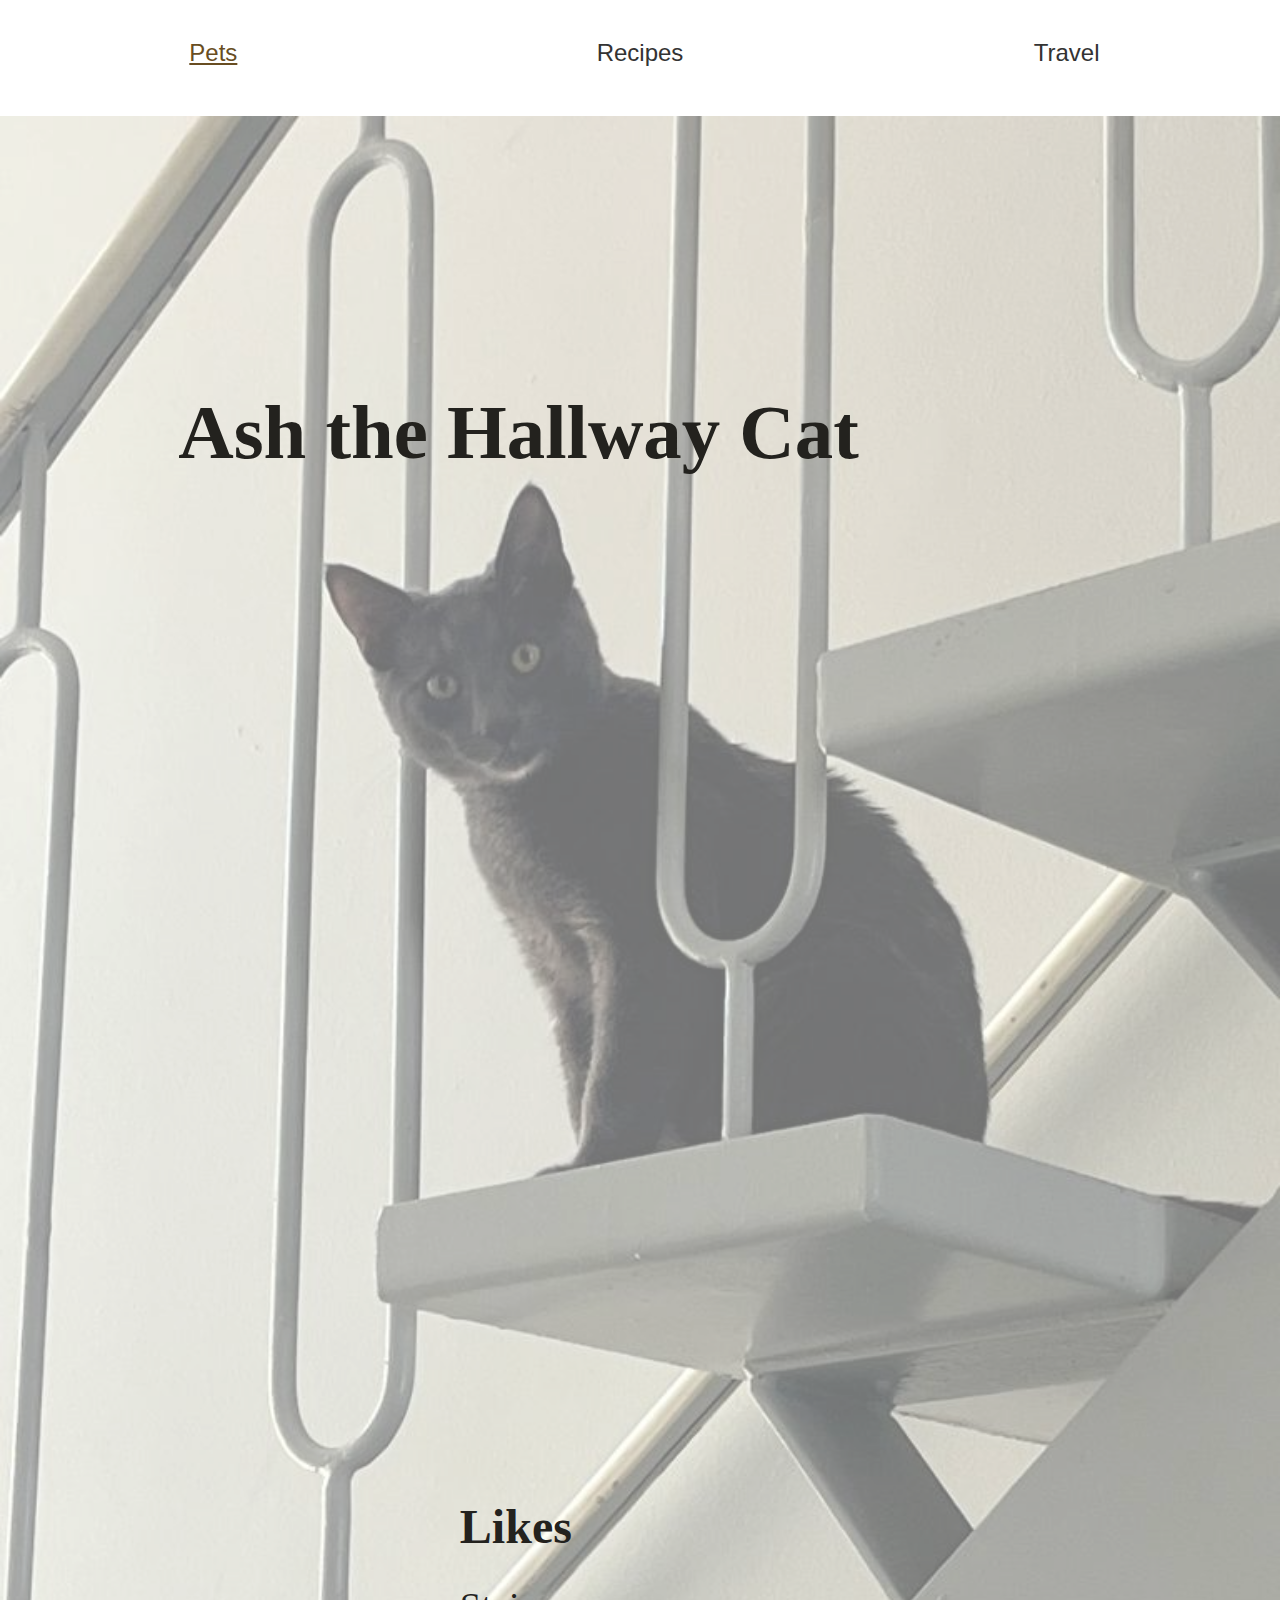
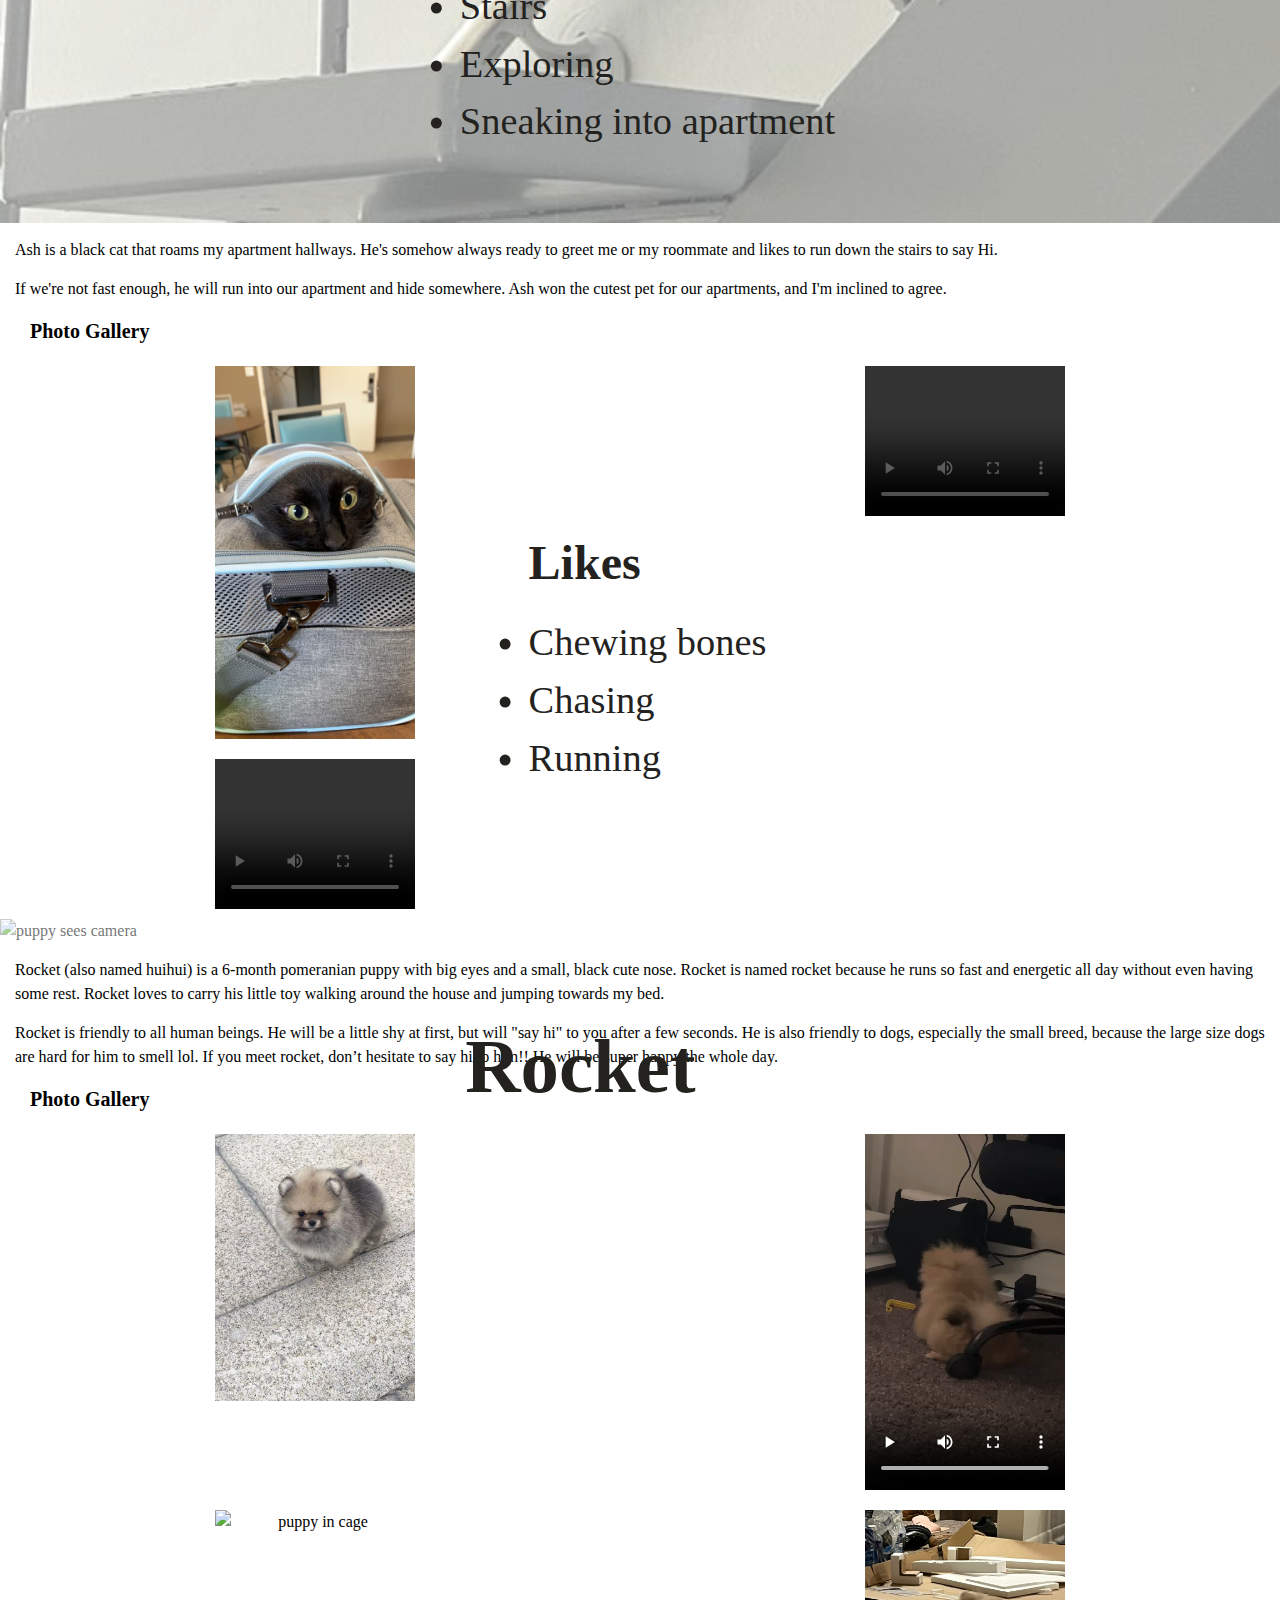
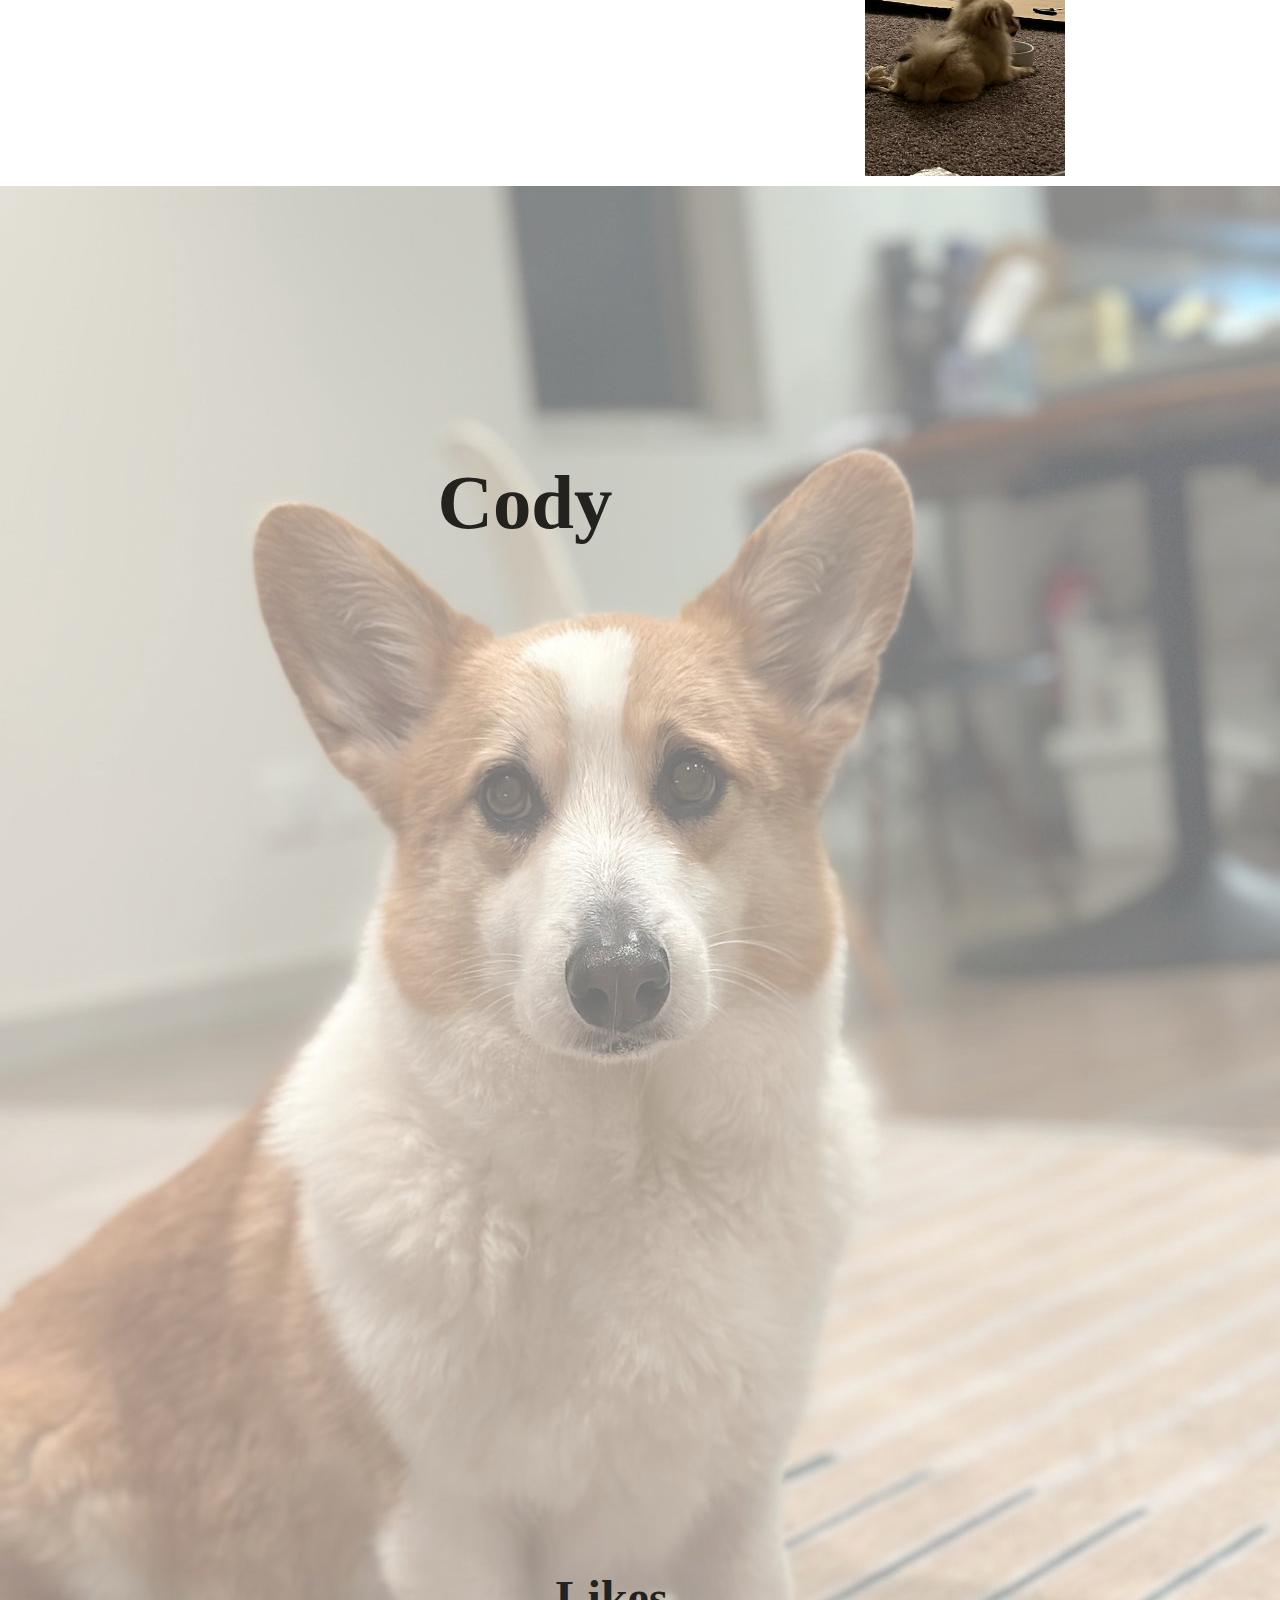
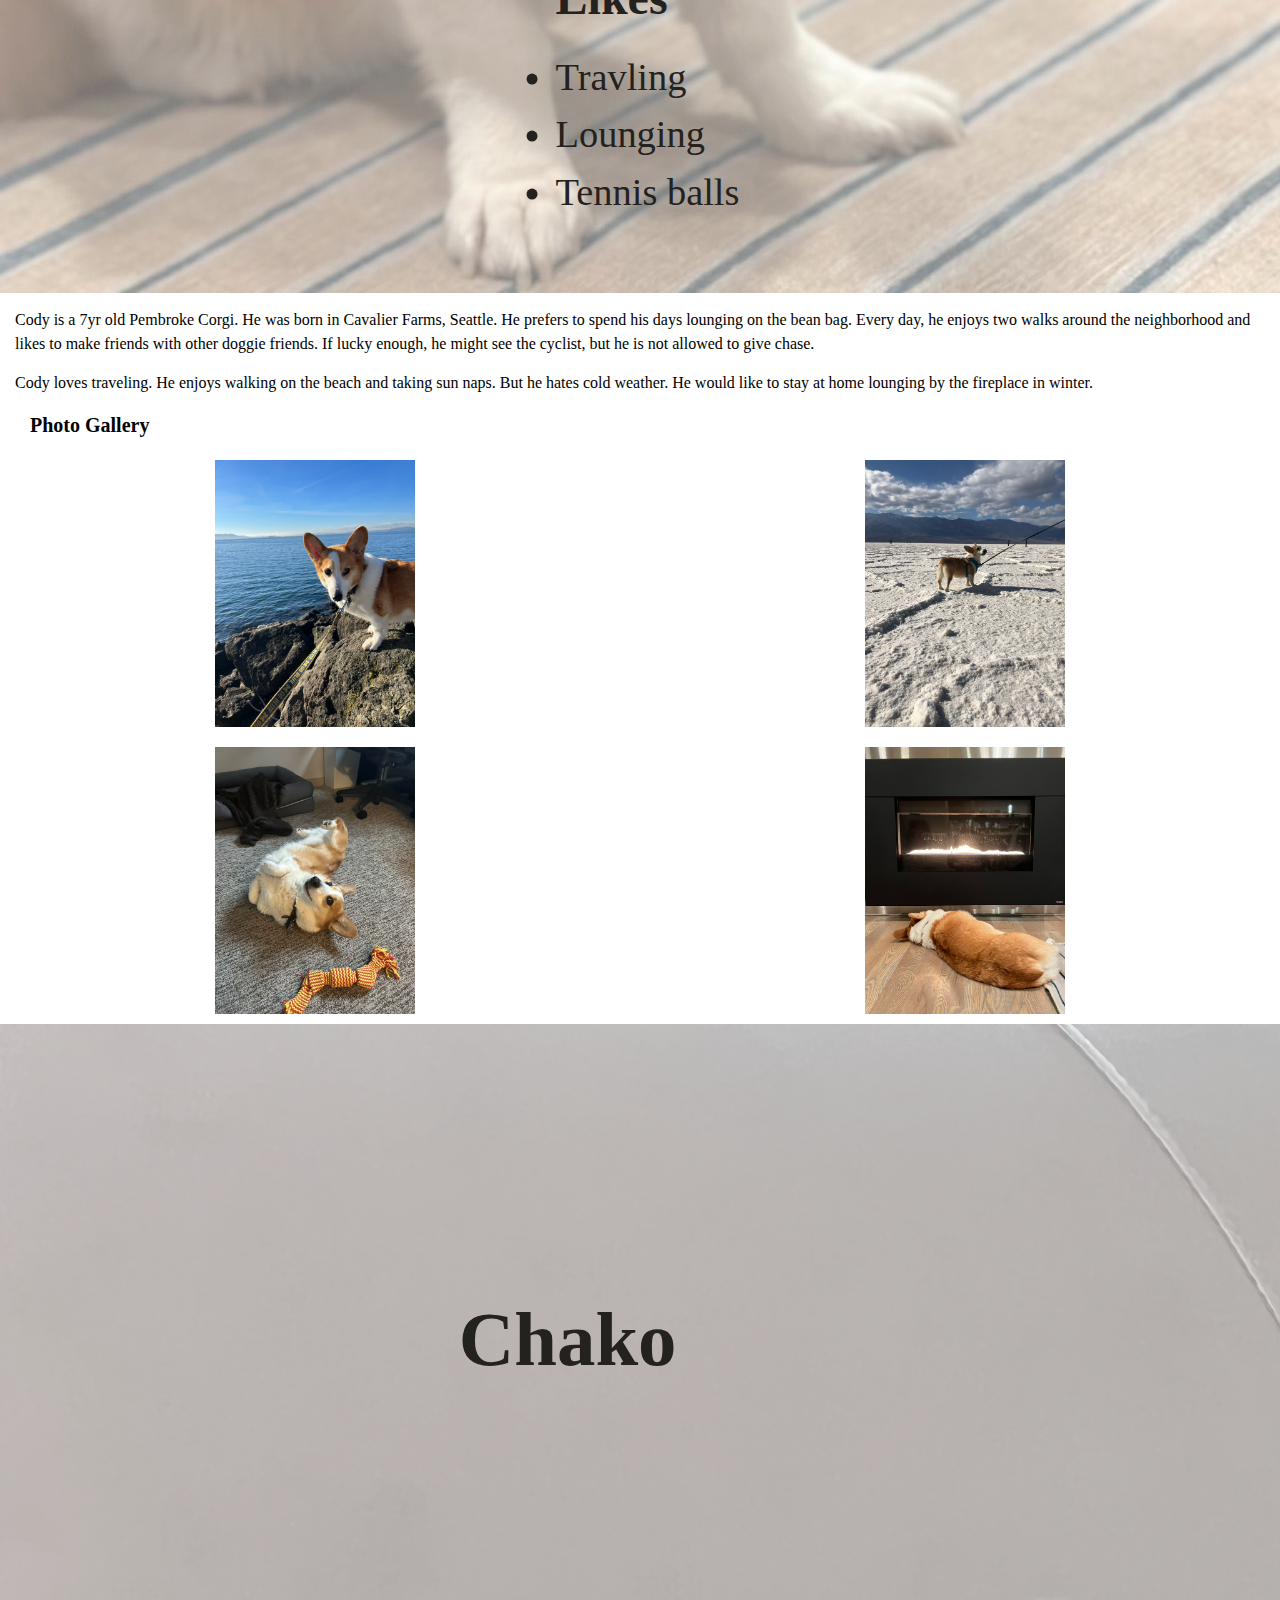
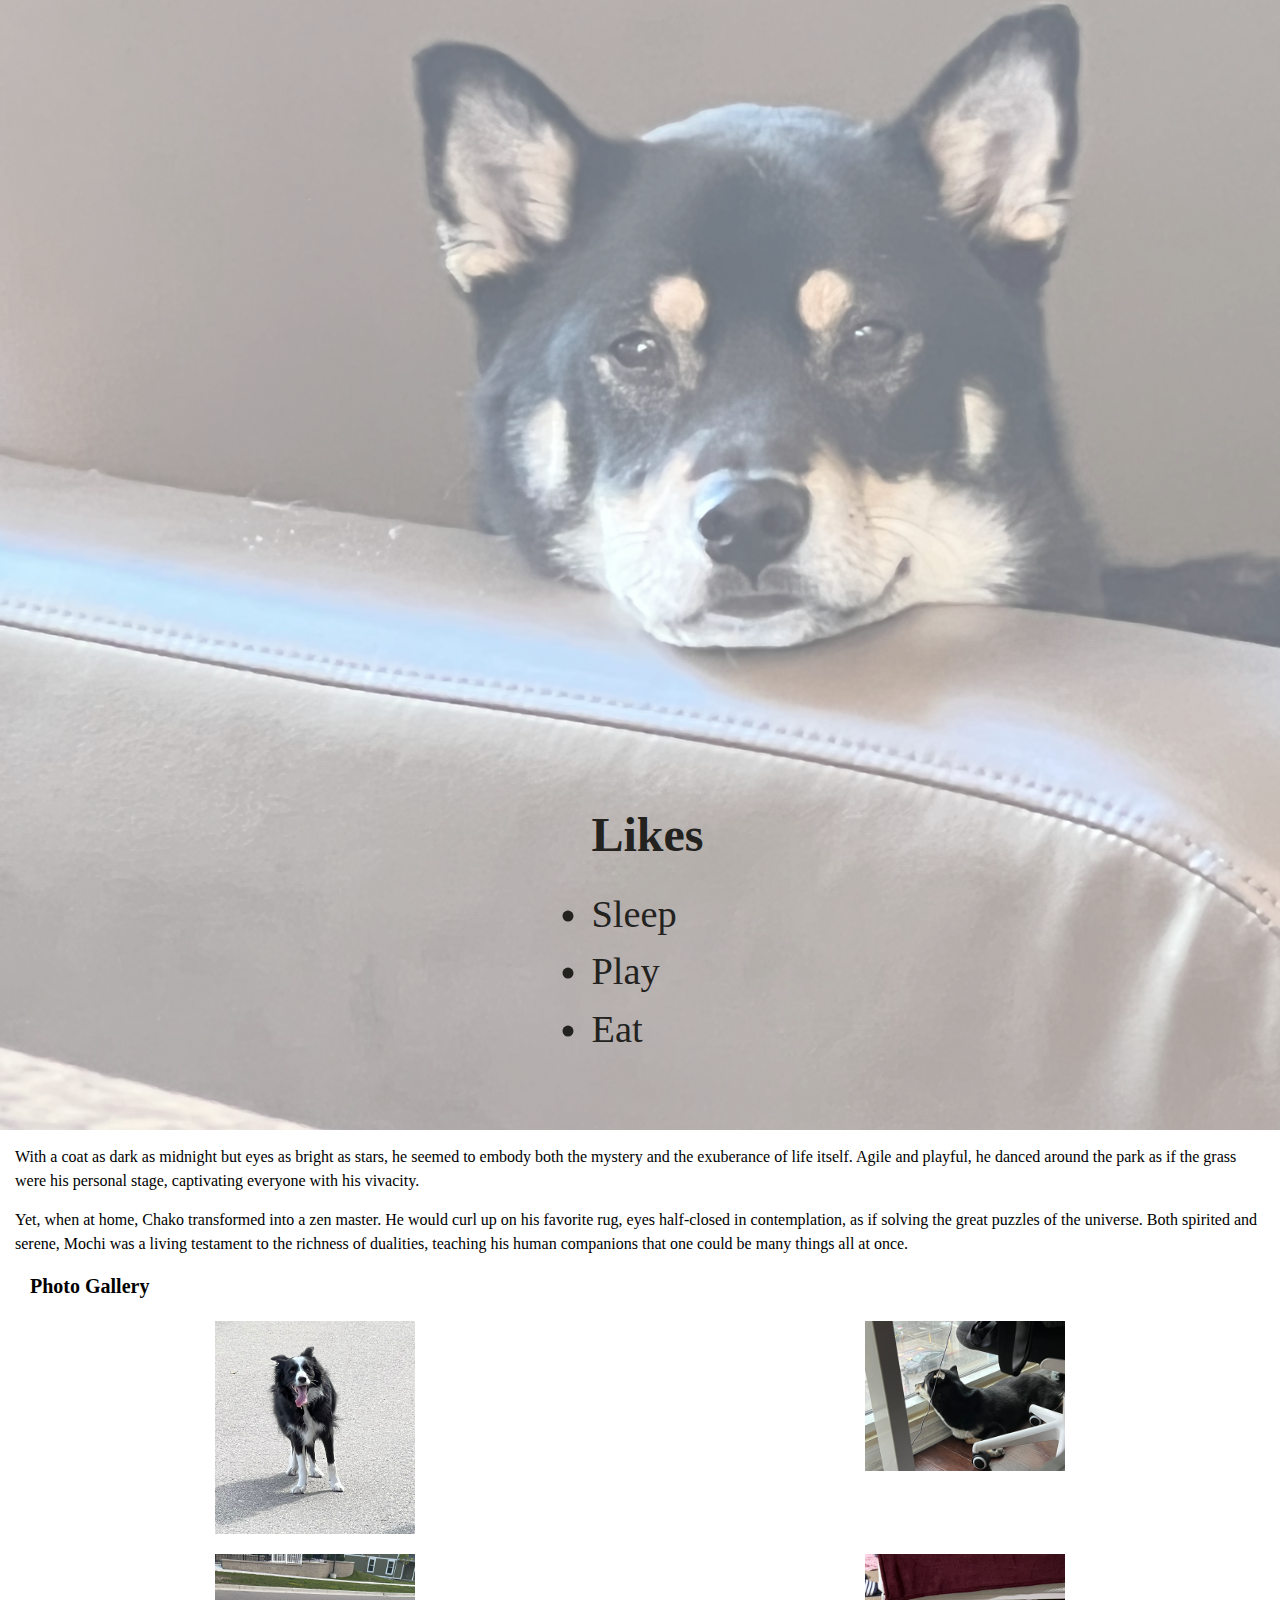
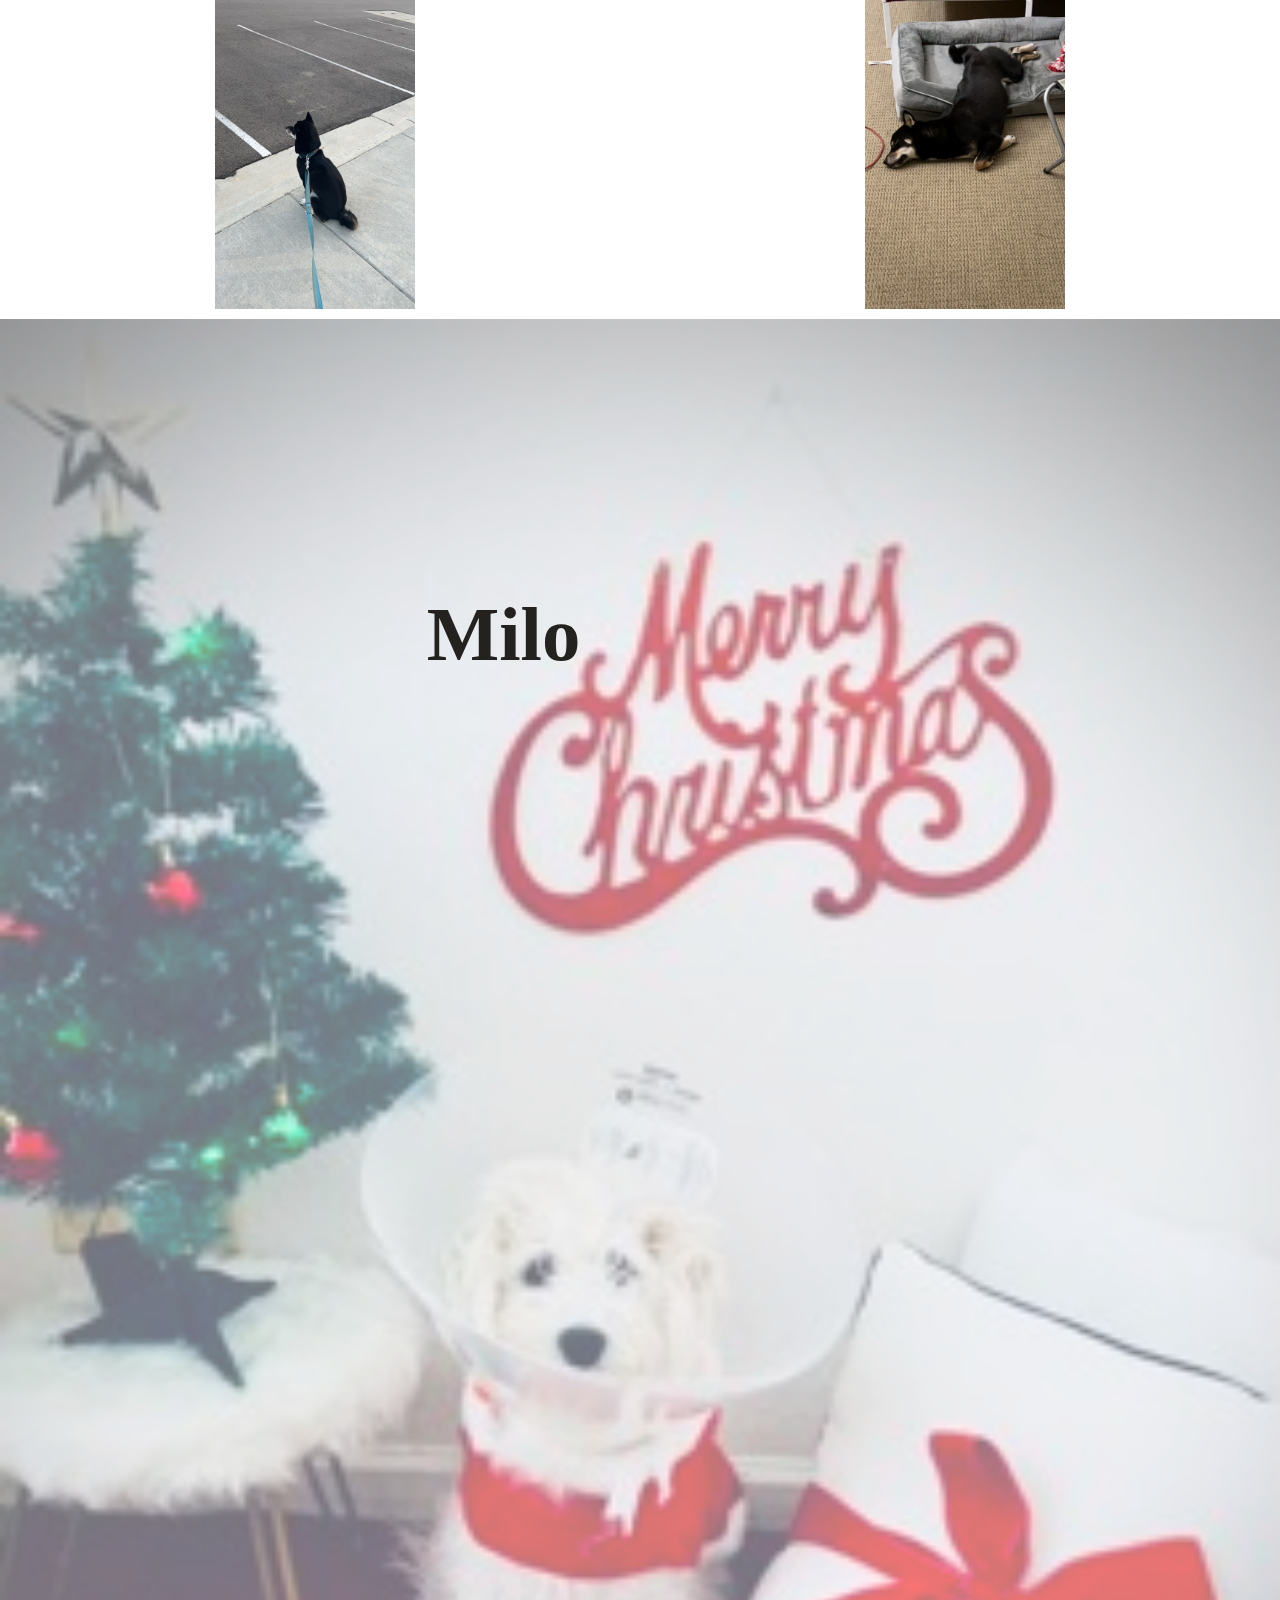
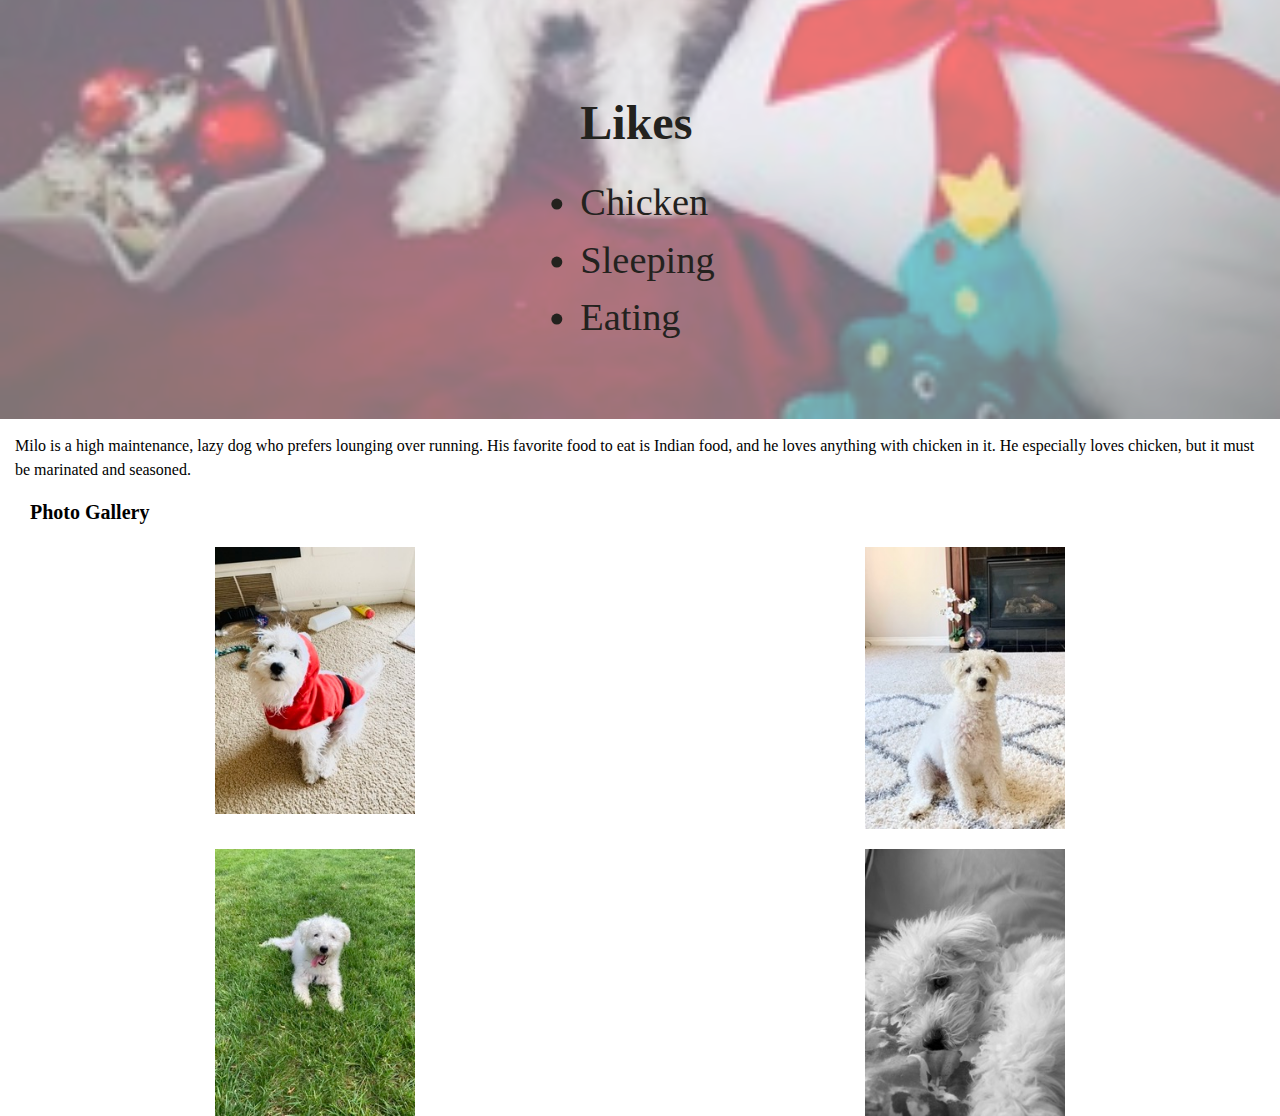
==== index.html @ b41c42f9 "Add files via upload" ====
<!DOCTYPE html>
<html lang="en">
<head>
    <meta charset="UTF-8">
    <meta name="viewport" content="width=device-width, initial-scale=1.0">
    <title>Pets</title>
    <link rel="stylesheet" href="css/html5reset.css">
    <link rel="stylesheet" href="css/style.css">
</head>
<body>
    <div class="skip"><a href="">Skip to Main Content</a></div>
    <header>
        <nav>
            <ul>
                <li><a href="index.html" class="current">Pets</a></li>
                <li><a href="recipes.html">Recipes</a></li>
                <li><a href="travel.html">Travel</a></li>
            </ul>
        </nav>
    </header>
   
    <main>
        <div>
        
            <div class="pet"><img src="images/ash_stairs.jpg" alt="Ash in zipper">
                <div class="textoverlaypet1"><h2>Ash the Hallway Cat</h2></div>
                <div class="textoverlaybottompet">
                    <h3>Likes</h3>
                    <li>Stairs</li>
                    <li>Exploring</li>
                    <li>Sneaking into apartment</li></div>
            </div>

            <p>Ash is a black cat that roams my apartment hallways. He's somehow always ready to greet me or my roommate and likes to run down the stairs to say Hi.</p> 
                    <P>If we're not fast enough, he will run into our apartment and hide somewhere. Ash won the cutest pet for our apartments, and I'm inclined to agree.</P>
            <h3>Photo Gallery</h3>

        <div class="gallery">
            <img src="images/astrid_in_zipper.jpeg" width ="200" alt = "Cat on stairs">
            <video width="200"  controls>
                <source src="images/ash_video_2.MOV">
                Your browser does not support the video tag.  This was a video of a girl and dog demonstrating a sit and stay procedure
            </video>
            <video width="200"  controls>
                <source src="images/ash_video.MOV">
                Your browser does not support the video tag.  This was a video of a girl and dog demonstrating a sit and stay procedure
            </video>
        </div>

            
        </div>


        <div>
            <div class="pet"><img src="images/rocket_primary.jpg" alt="puppy sees camera">
            <div class="textoverlaypet"><h2>Rocket</h2></div>
            <div class="textoverlaybottompet"><h3>Likes</h3>
                <li>Chewing bones</li>
                <li>Chasing</li>
                <li>Running</li></div>
        </div>

        <p>Rocket (also named huihui) is a 6-month pomeranian puppy with big eyes and a small, black cute nose. Rocket is named rocket because he runs so fast and energetic all day without even having some rest. Rocket loves to carry his little toy walking around the house and jumping towards my bed.</p> 
        <P>Rocket is friendly to all human beings. He will be a little shy at first, but will "say hi" to you after a few seconds. He is also friendly to dogs, especially the small breed, because the large size dogs are hard for him to smell lol. If you meet rocket, don’t hesitate to say hi to him!! He will be super happy the whole day.</P>

        <h3>Photo Gallery</h3>

        <div class="gallery">
            <img src="images/rocket_childhood.jpg" width ="200" alt = "puppy in its childhood">
            <video width="200"  controls>
                <source src="images/rocket_kitchen_clip.mp4">
                Your browser does not support the video tag.  This was a video of a girl and dog demonstrating a sit and stay procedure
            </video>
            <img src="images/rocket_wants_to_go_out.jpg"  width ="200" alt="puppy in cage">
            <img src="images/rocket_dinner.jpg"  width ="200" alt="puppy eating dinner">
        </div>
            <!-- Rocket -->
        </div>


        <div>
            <div class="pet"><img src="images/cody.jpg" alt="puppy cody">
            <div class="textoverlaypet"><h2>Cody</h2></div>
            <div class="textoverlaybottompet"><h3>Likes</h3>
                <li>Travling</li>
                <li>Lounging</li>
                <li>Tennis balls</li></div>
            
            </div>

            <p>Cody is a 7yr old Pembroke Corgi. He was born in Cavalier Farms, Seattle. He prefers to spend his days lounging on the bean bag. Every day, he enjoys two walks around the neighborhood and likes to make friends with other doggie friends. If lucky enough, he might see the cyclist, but he is not allowed to give chase.</p> 
            <P>Cody loves traveling. He enjoys walking on the beach and taking sun naps. But he hates cold weather. He would like to stay at home lounging by the fireplace in winter.</P>
            <h3>Photo Gallery</h3>

        <div class="gallery">
            <img src="images/cody_sea.jpg" width ="200" alt = "A photo of cody with sea">
            <img src="images/cody_deathvalley.jpg"  width ="200" alt="cody on snow">
            <img src="images/cody_play.jpg"  width ="200" alt="cody is playing">
            <img src="images/cody_fireplace.jpg"  width ="200" alt="cody sleeping in front of a fire place">
        </div>
            <!-- Cody -->
        </div>

        <div>
            <div class="pet"><img src="images/Chako1.jpg" alt="puppy's portrait">
            <div class="textoverlaypet"><h2>Chako</h2></div>
            <div class="textoverlaybottompet"><h3>Likes</h3>
                <li>Sleep</li>
                <li>Play</li>
                <li>Eat</li></div>
        </div>

            <p>With a coat as dark as midnight but eyes as bright as stars, he seemed to embody both the mystery and the exuberance of life itself. Agile and playful, he danced around the park as if the grass were his personal stage, captivating everyone with his vivacity.</p> 
            <P>Yet, when at home, Chako transformed into a zen master. He would curl up on his favorite rug, eyes half-closed in contemplation, as if solving the great puzzles of the universe. Both spirited and serene, Mochi was a living testament to the richness of dualities, teaching his human companions that one could be many things all at once.</P>
            <h3>Photo Gallery</h3>
        
        <div class="gallery">
            <img src="images/Bank.jpg" width ="200" alt = "puppy photo">
            <img src="images/Chako2.jpg"  width ="200" alt="puppy near window">
            <img src="images/Chako4.jpg"  width ="200" alt="puppy on street">
            <img src="images/Chako3.jpg"  width ="200" alt="puppy sleeping">
        </div>
            <!-- Chako -->
        </div>


        <div>
            <div class="pet"><img src="images/milo_christmas.jpeg" alt="Puppy in christmas">
            <div class="textoverlaypet"><h2>Milo</h2></div>
            <div class="textoverlaybottompet"><h3>Likes</h3>
                <li>Chicken</li>
                <li>Sleeping</li>
                <li>Eating</li></div>
        </div>
            <p>Milo is a high maintenance, lazy dog who prefers lounging over running. His favorite food to eat is Indian food, and he loves anything with chicken in it. He especially loves chicken, but it must be marinated and seasoned.</p> 
            <h3>Photo Gallery</h3>

        <div class="gallery">
            <img src="images/milo_in_costume.jpeg" width ="200" alt = "Puppy in Costume">
            <img src="images/milo_on_carpet.jpeg"  width ="200" alt="Puppy on carpet">
            <img src="images/milo_on_grass.jpeg"  width ="200" alt="Puppy on grass">
            <img src="images/milo_black_and_white.jpeg"  width ="200" alt="Puppy black and white">
        </div>
            <!-- Milo -->
        
        </div>
    </main>
    
</body>
</html>
---- css/style.css ----
.skip {
    display: none;
}

nav li{
    font-size: 150%;
    font-family: Arial, Helvetica, sans-serif;
    display: inline;
    padding-right: 20px;
    margin: 25px;
}

nav li :hover {
    text-decoration: underline;
}

nav a{
    color: #000000;
    text-decoration: none;
}

nav ul {
    display: grid;
    grid-template-columns: repeat(3, 1fr);
    list-style: none;
    padding: 0;
}


nav ul li {
    text-align: center;
    padding: 10px;
}

nav ul li a {
    text-decoration: none;
    color: #333333;
}

nav li a.current {
    text-decoration: underline;
    color: #684d22;
}

h1{
    font-size: 200%;
    font-family:Arial, Helvetica, sans-serif;
    color: #000000;
    text-align: center;
}

h2{
    font-size: 150%;
    font-family: Georgia, 'Times New Roman', Times, serif;
    margin-left: 15px;
    margin-right: 15px;
    margin-top: 15px;
    margin-bottom: 15px;
    text-align: left;
}

h3{
    font-family: Georgia, 'Times New Roman', Times, serif;
    font-size: 125%;
    margin-left: 30px;
    margin-right: 15px;
    margin-top: 15px;
    margin-bottom: 15px;
    text-align: left;
}

li{
    margin-left: 30px;
    margin-right: 15px;
}

p{
    margin-left: 15px;
    margin-right: 15px;
    text-align: left;
    margin-top: 15px;
    margin-right: 15px;
}

figcaption{
    margin-left: 15px;
    margin-right: 15px;
}

body{
    background-color: #ffffff;
    line-height: 1.5;
    text-align: left;
    font-family: Georgia, 'Times New Roman', Times, serif;
}

.skip a:focus {
    position: absolute;
    top: 20px;
  }

.firstimage {
    position: relative;
    background-color: #000000;
    max-width: 100%;
    height: auto;
    margin: 10px 0;
    display: flex;
    flex-direction: column;  
}

.firstimage img {
    width: 100%;
    height: auto;
    opacity: 50%;
}

.textoverlay {
    font-size: 4vw;
    position: absolute;
    top: 40%;
    left: 50%;
    transform: translate(-50%, -50%);
    z-index: 1;
    color: #ffeccc;   
    display: flex;
}

.textoverlaybottom {
    font-size: 3vw;
    position: absolute;
    bottom: 15%;
    left: 50%;
    transform: translate(-50%, -50%);
    padding: 10px;
    z-index: 1;
    color: #ffeccc;
    display: flex;
    justify-content: center;
    flex-direction: column;
    align-items: center;
    text-align: center;
}

.textoverlaybottom2 {
    font-size: 2.5vw;
    position: absolute;
    bottom: 5%;
    left: 50%;
    transform: translate(-50%, 0);
    z-index: 1; 
    color: #ffeccc;
    display: flex;
    justify-content: center;
    flex-direction: column;
    align-items: center;
    text-align: center;
}

.gallery {
    margin-top: 20px;
    text-align: center;
    display: grid;
    grid-template-columns: repeat(2, 5fr);
    justify-content: center;
    gap: 20px;
    justify-items: center;
}


.pet {
    position: relative;
    max-width: 100%;
    height: auto;
    margin: 10px 0;

    display: flex;
    flex-direction: column;  
}

.pet img {
    width: 100%;
    height: auto;
    opacity: 55%;
}

.textoverlaypet1 {
    font-size: 4vw;
    position: absolute;
    top: 10%;
    left: -15%;
    transform: translate(50%, 50%);
    z-index: 1;
    color: #23221e;   
    display: flex;
}

.textoverlaypet {
    font-size: 4vw;
    position: absolute;
    top: 10%;
    left: 25%;
    transform: translate(50%, 50%);
    z-index: 1;
    color: #23221e;   
    display: flex;
}

.textoverlaybottompet {
    font-size: 3vw;
    position: absolute;
    bottom: -5%;
    left: 50%;
    transform: translate(-50%, -50%);
    padding: 10px;
    z-index: 1;
    color: #23221e;
    display: flex;
    justify-content: center;
    flex-direction: column;
    align-items: left;
    text-align: left;
}

.textoverlaytravel {
    font-size: 4vw;
    position: absolute;
    top: 50%;
    left: 50%;
    transform: translate(-50%, -50%);
    z-index: 1;
    color: #cce6ff;   
    display: flex;
}

.textoverlaybottom2travel {
    font-size: 2.5vw;
    position: absolute;
    bottom: 5%;
    left: 50%;
    transform: translate(-50%, 0);
    z-index: 1;
    color: #cce6ff;
    display: flex;
    justify-content: center;
    flex-direction: column;
    align-items: center;
    text-align: center;
}

@media (prefers-reduced-motion: reduce) { 
    .gif-class { 
        animation-play-state: paused !important; 
      } 
}
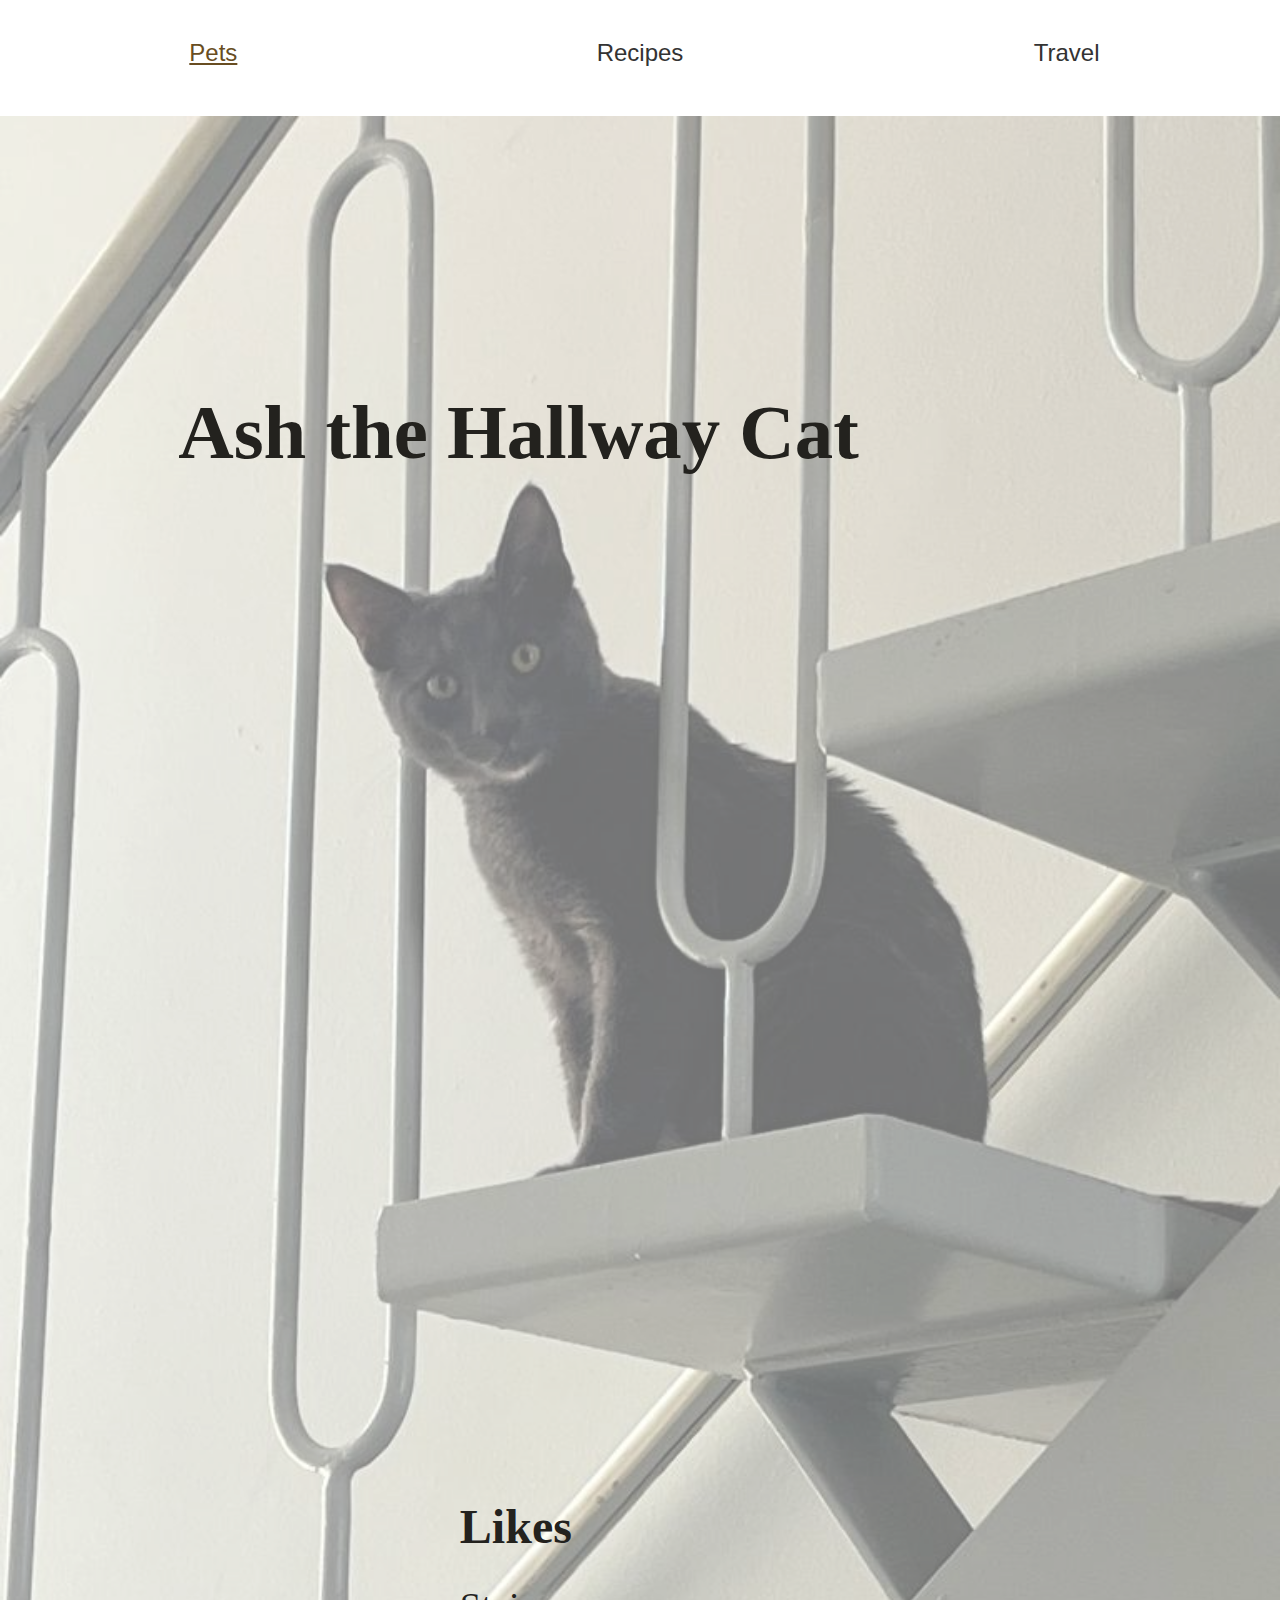
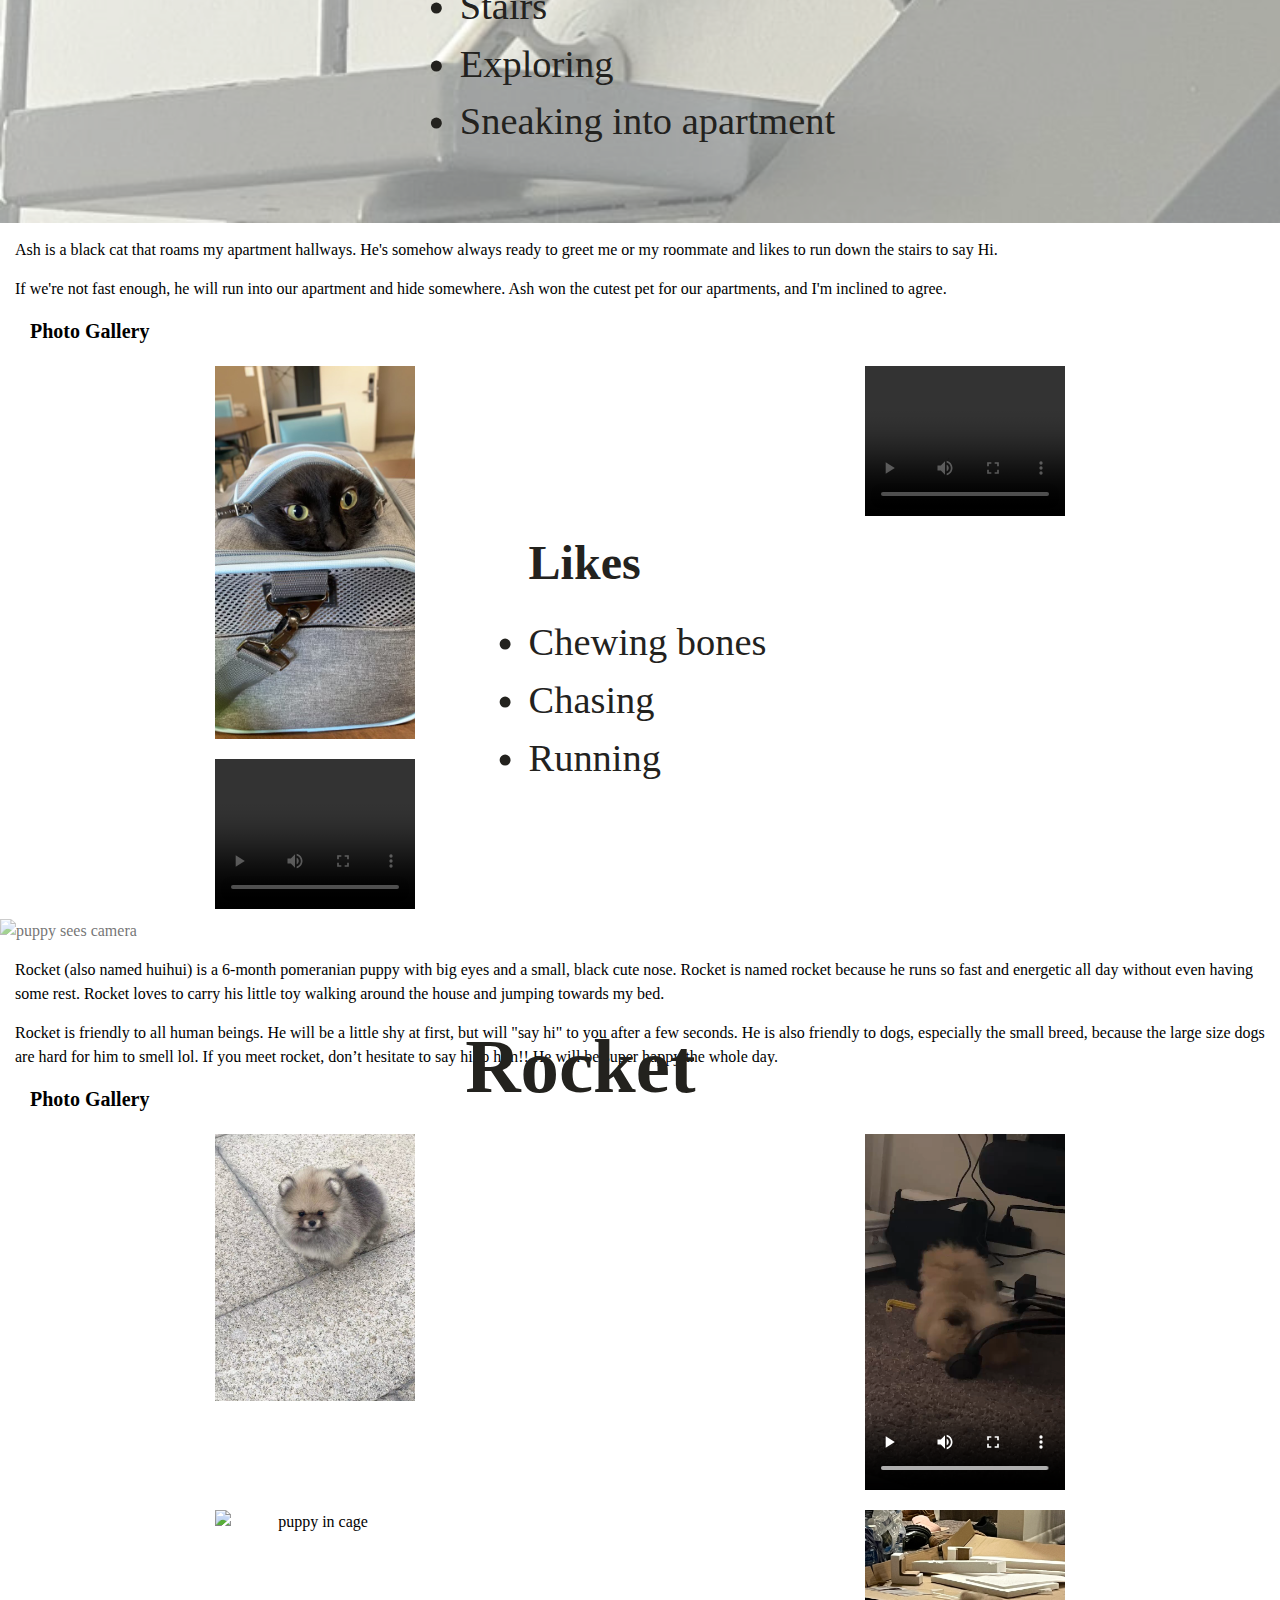
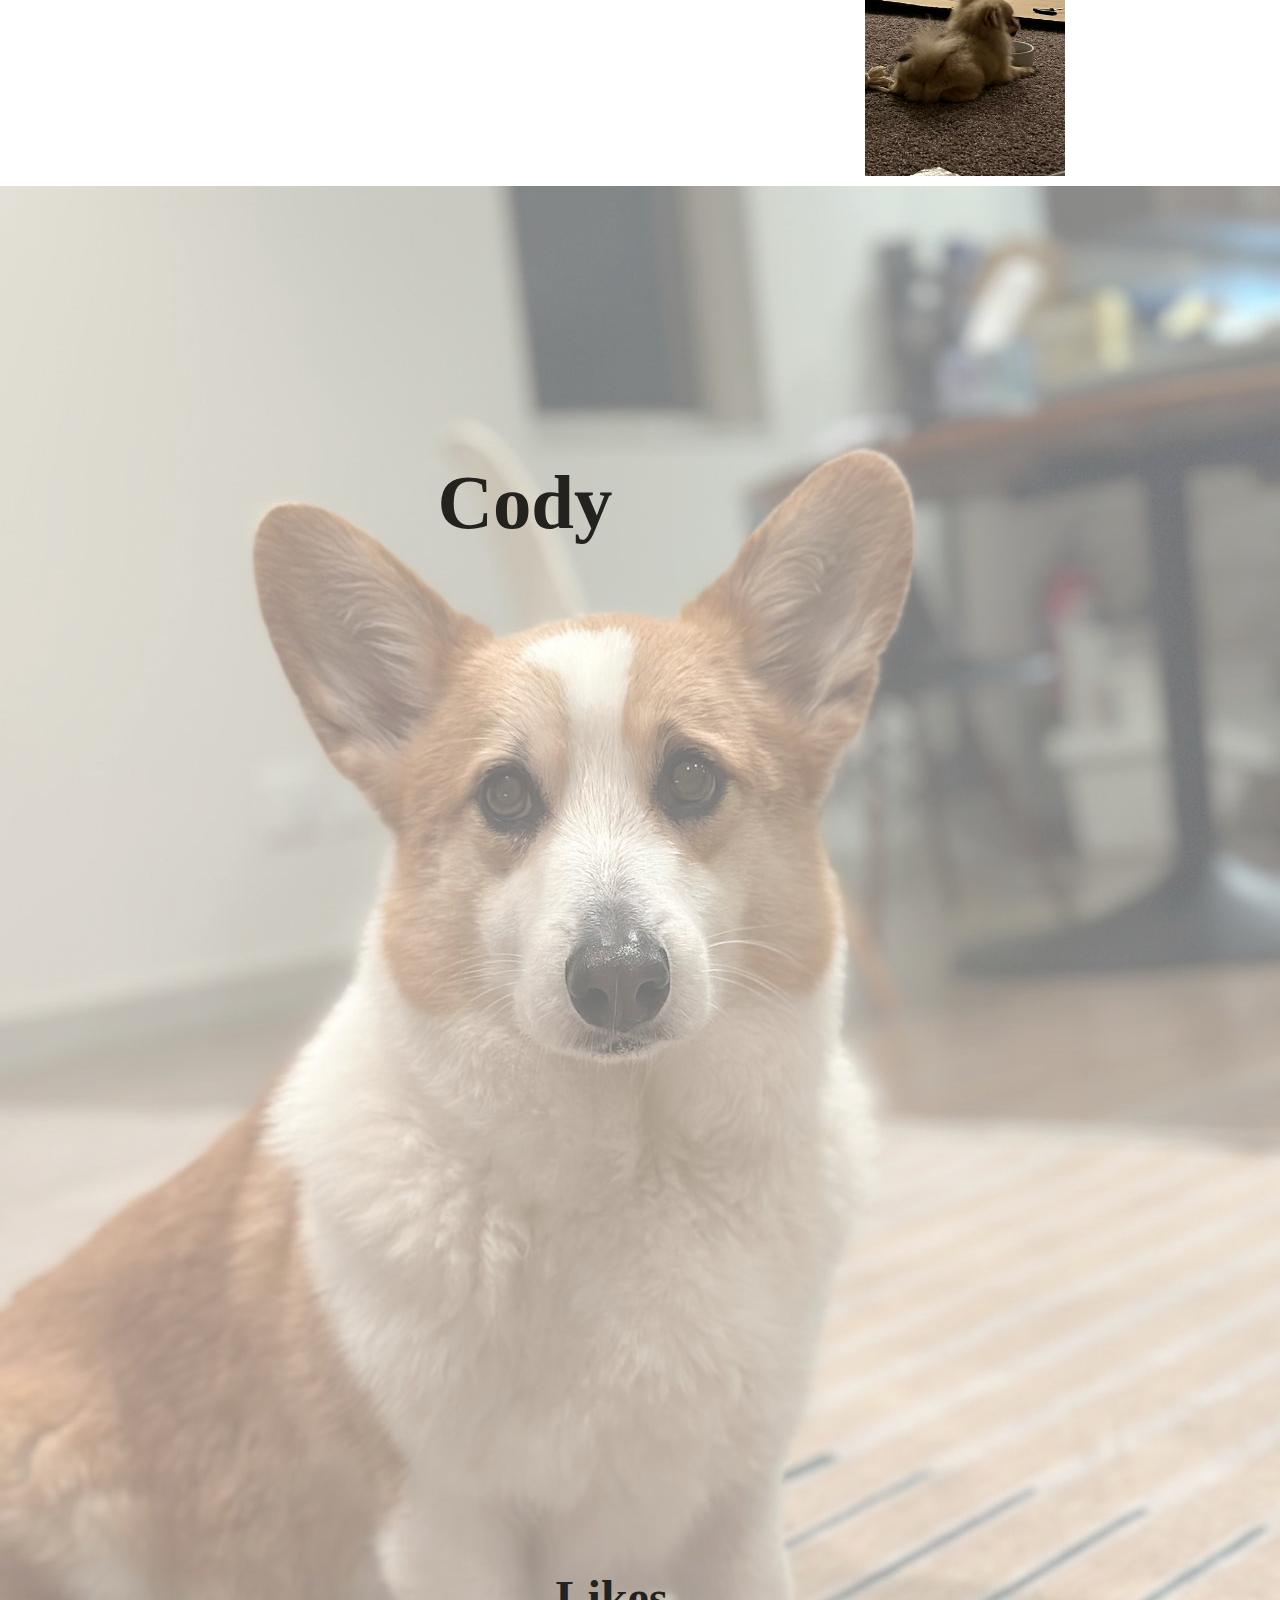
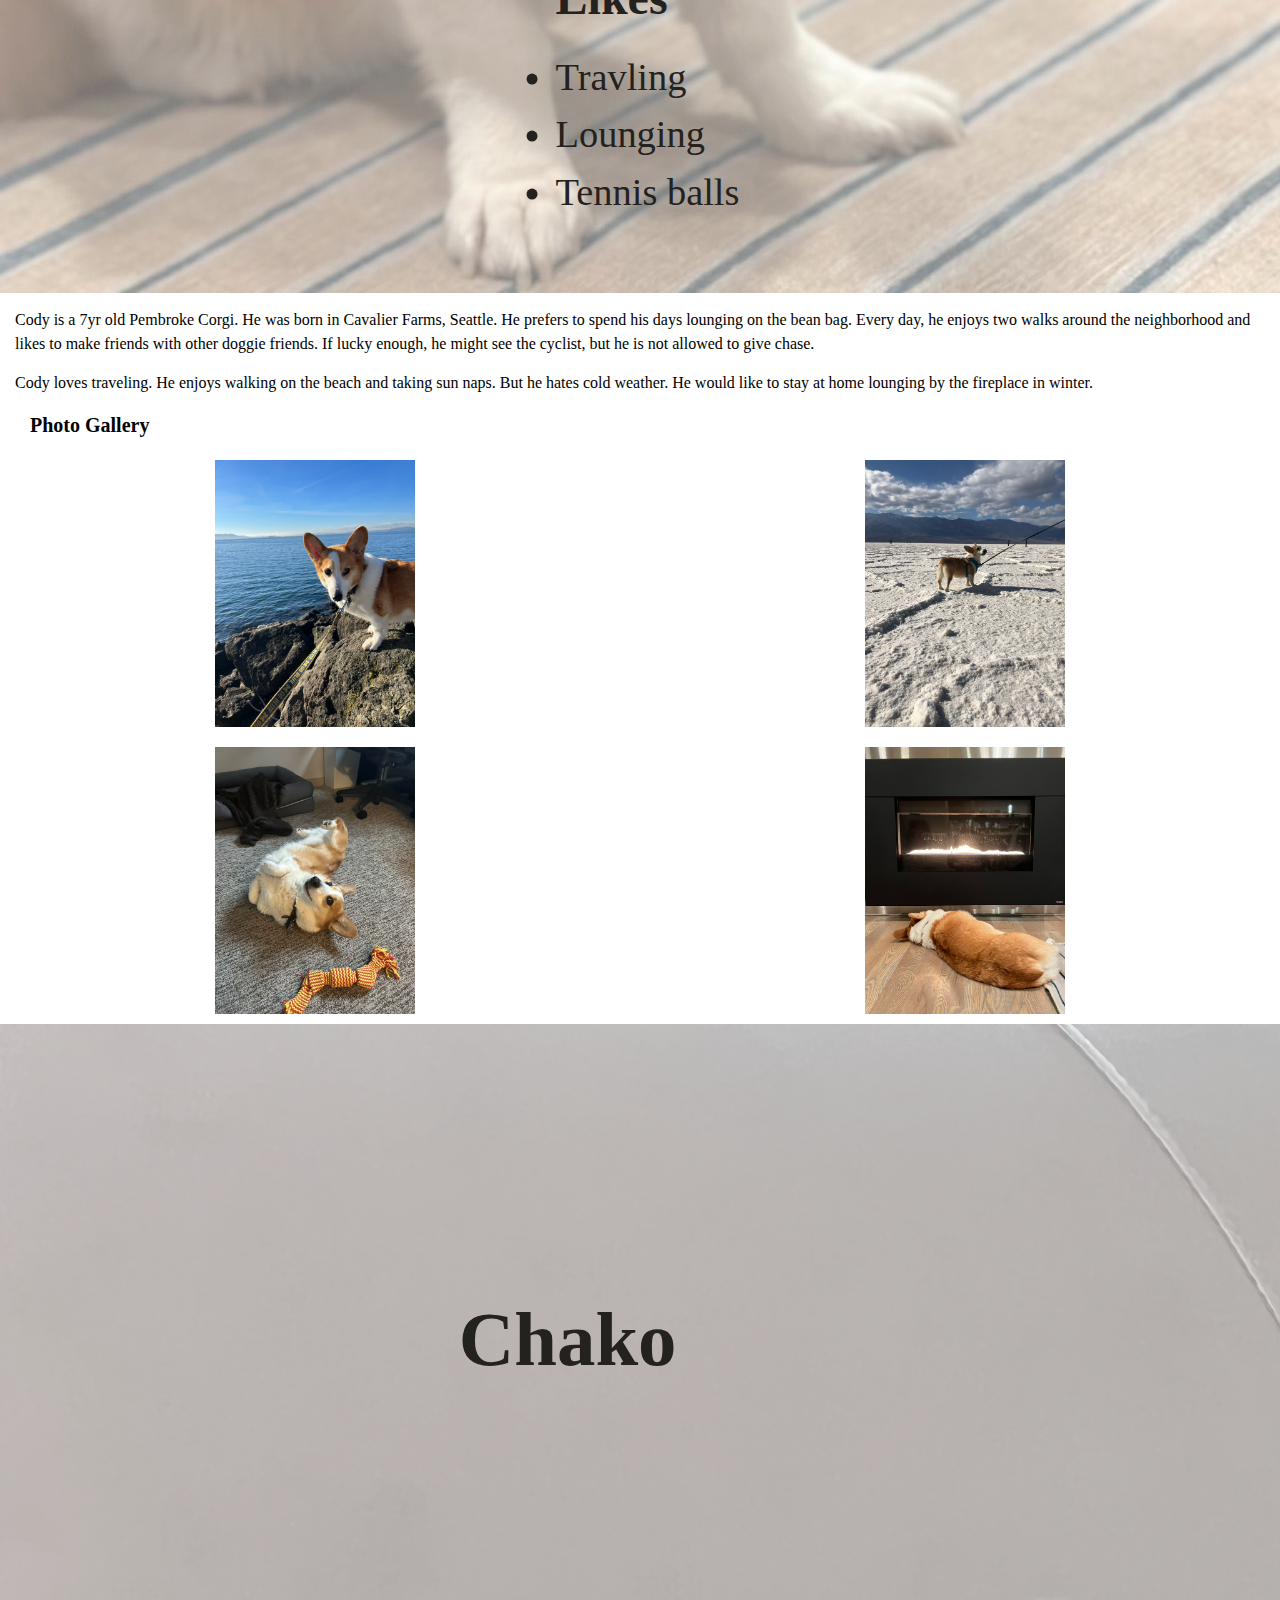
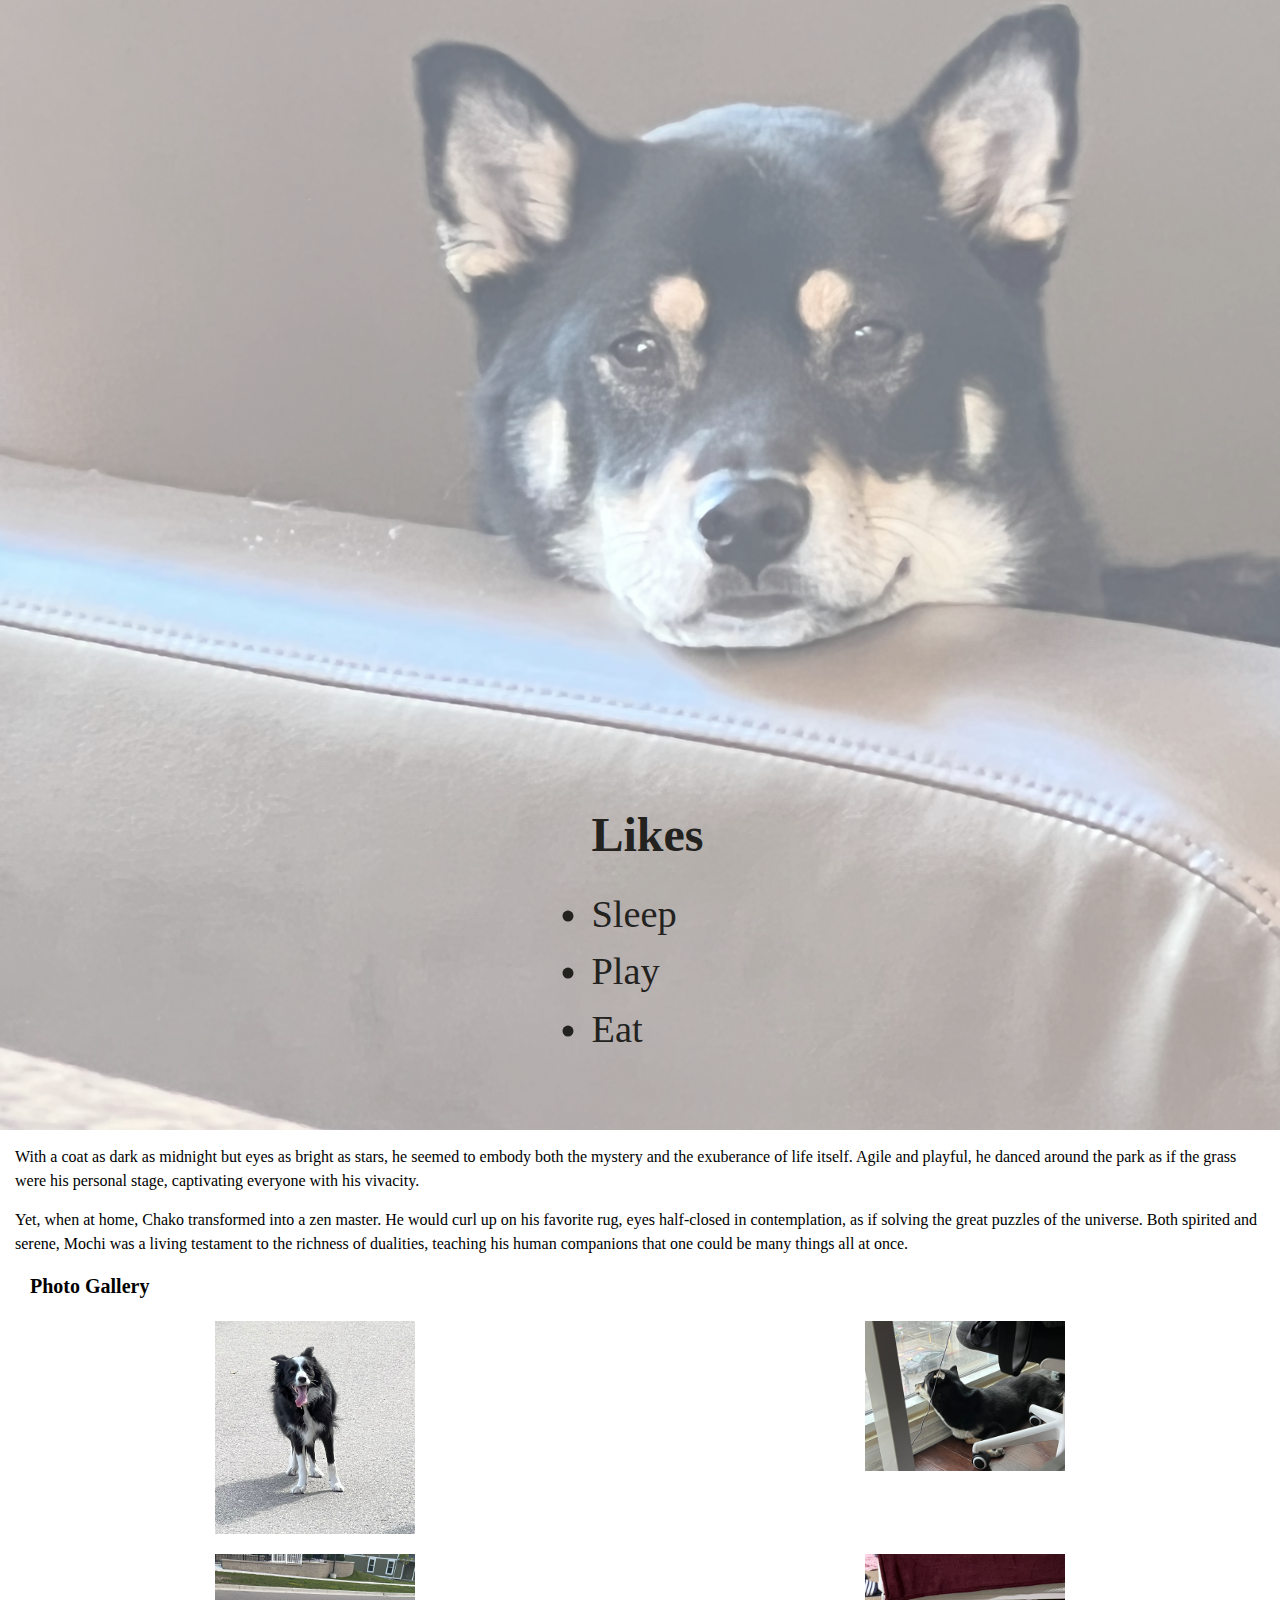
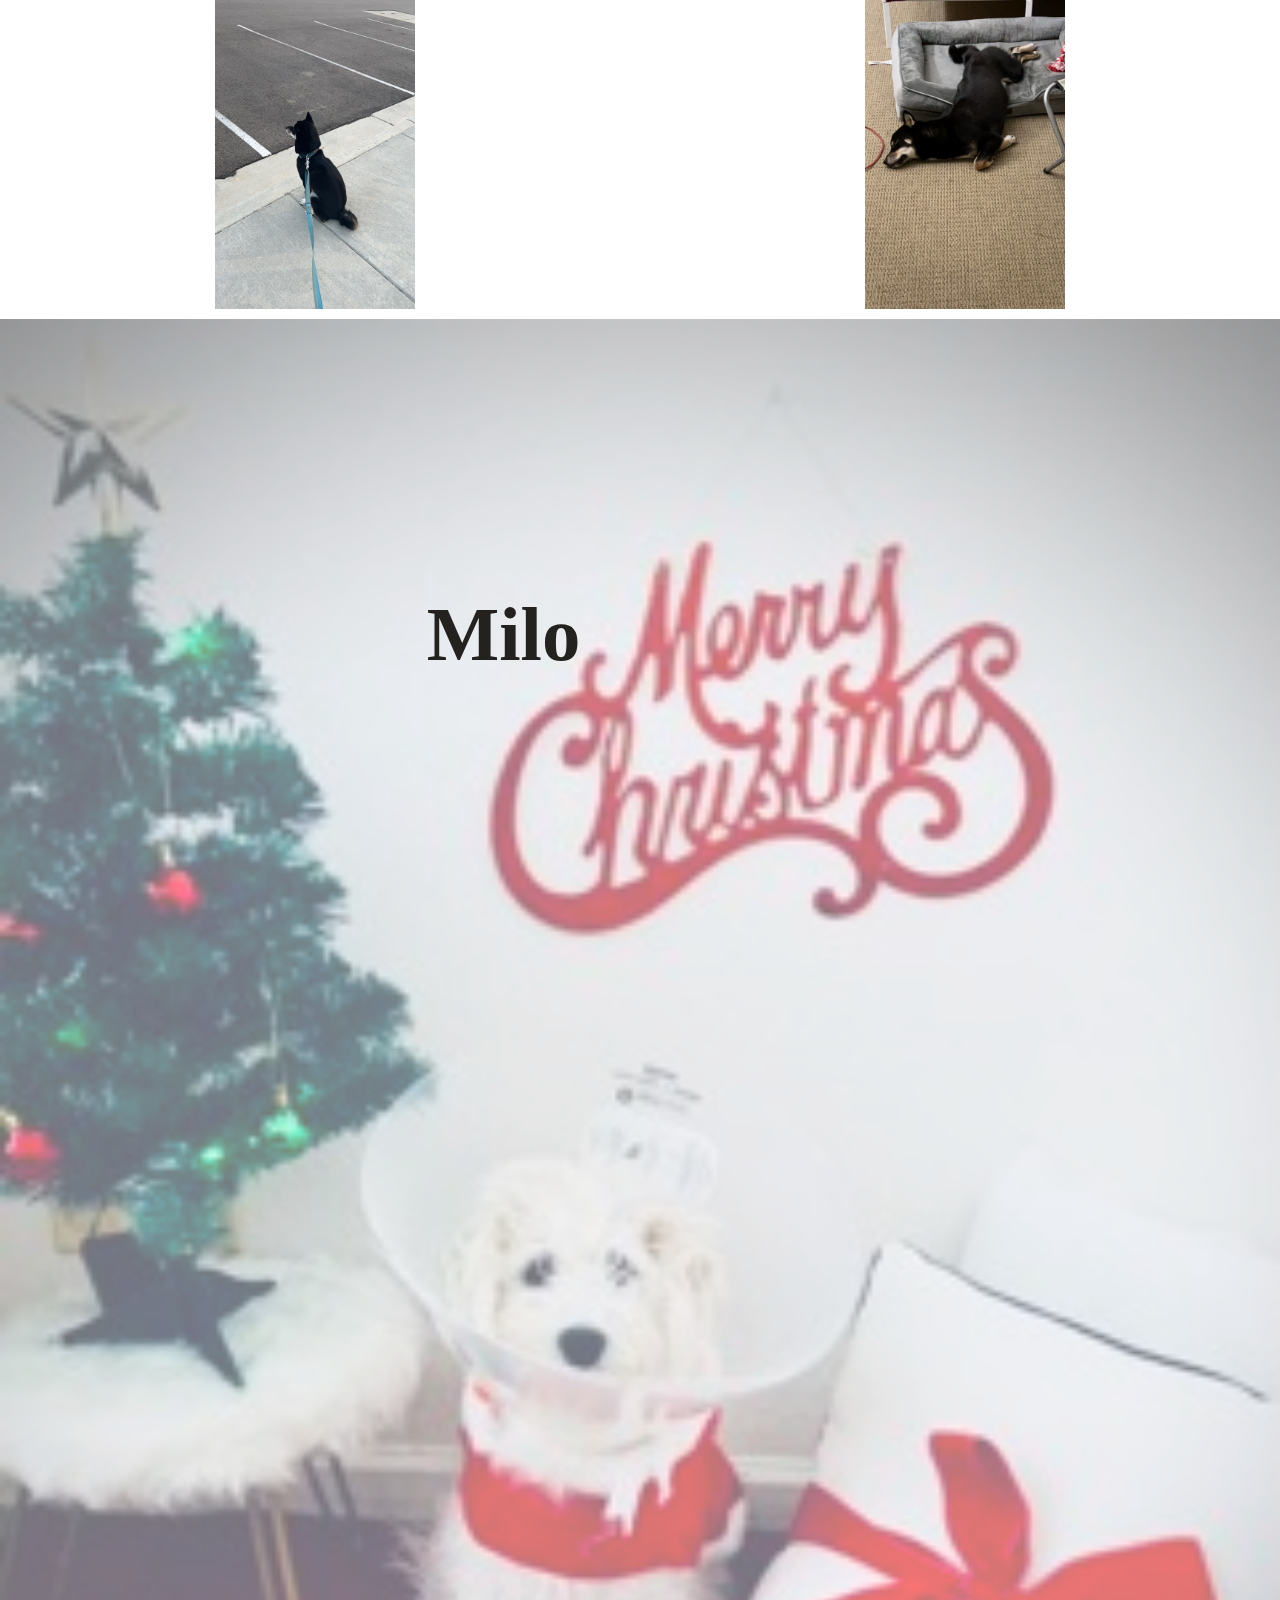
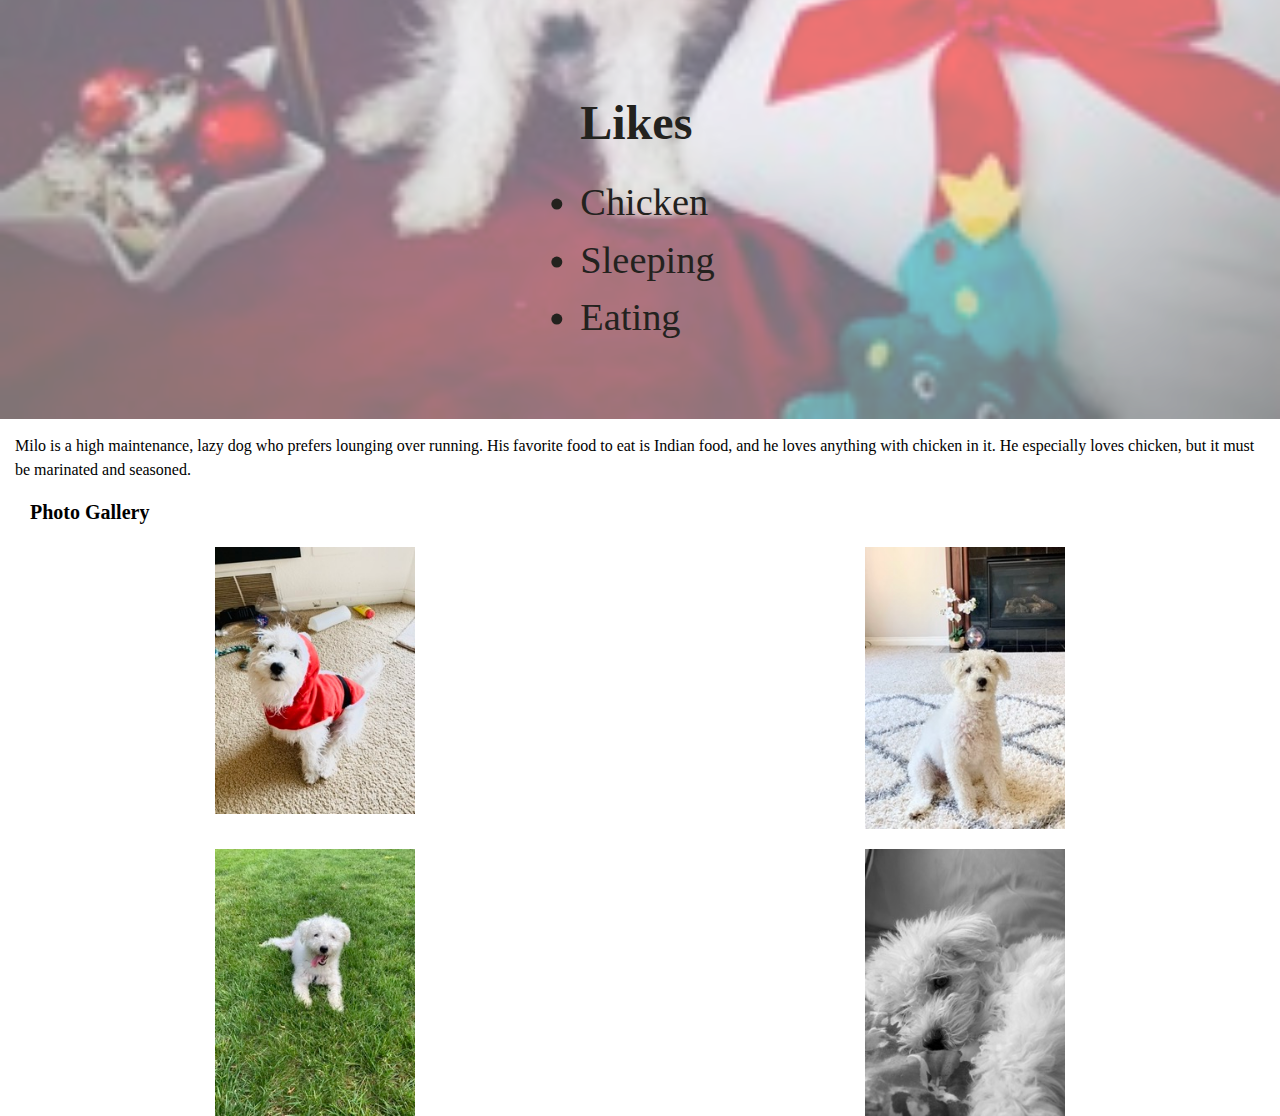
==== commit a8f8c7c7: "Update index.html" ====
--- a/index.html
+++ b/index.html
@@ -26,9 +26,10 @@
                 <div class="textoverlaypet1"><h2>Ash the Hallway Cat</h2></div>
                 <div class="textoverlaybottompet">
                     <h3>Likes</h3>
+                    <ul>
                     <li>Stairs</li>
                     <li>Exploring</li>
-                    <li>Sneaking into apartment</li></div>
+                    <li>Sneaking into apartment</li></ul></div>
             </div>
 
             <p>Ash is a black cat that roams my apartment hallways. He's somehow always ready to greet me or my roommate and likes to run down the stairs to say Hi.</p> 
@@ -55,9 +56,9 @@
             <div class="pet"><img src="images/rocket_primary.jpg" alt="puppy sees camera">
             <div class="textoverlaypet"><h2>Rocket</h2></div>
             <div class="textoverlaybottompet"><h3>Likes</h3>
-                <li>Chewing bones</li>
+                <ul><li>Chewing bones</li>
                 <li>Chasing</li>
-                <li>Running</li></div>
+                <li>Running</li></ul></div>
         </div>
 
         <p>Rocket (also named huihui) is a 6-month pomeranian puppy with big eyes and a small, black cute nose. Rocket is named rocket because he runs so fast and energetic all day without even having some rest. Rocket loves to carry his little toy walking around the house and jumping towards my bed.</p> 
@@ -82,9 +83,9 @@
             <div class="pet"><img src="images/cody.jpg" alt="puppy cody">
             <div class="textoverlaypet"><h2>Cody</h2></div>
             <div class="textoverlaybottompet"><h3>Likes</h3>
-                <li>Travling</li>
+                <ul><li>Travling</li>
                 <li>Lounging</li>
-                <li>Tennis balls</li></div>
+                <li>Tennis balls</li></ul></div>
             
             </div>
 
@@ -105,9 +106,9 @@
             <div class="pet"><img src="images/Chako1.jpg" alt="puppy's portrait">
             <div class="textoverlaypet"><h2>Chako</h2></div>
             <div class="textoverlaybottompet"><h3>Likes</h3>
-                <li>Sleep</li>
+                <ul><li>Sleep</li>
                 <li>Play</li>
-                <li>Eat</li></div>
+                <li>Eat</li></ul></div>
         </div>
 
             <p>With a coat as dark as midnight but eyes as bright as stars, he seemed to embody both the mystery and the exuberance of life itself. Agile and playful, he danced around the park as if the grass were his personal stage, captivating everyone with his vivacity.</p> 
@@ -128,9 +129,9 @@
             <div class="pet"><img src="images/milo_christmas.jpeg" alt="Puppy in christmas">
             <div class="textoverlaypet"><h2>Milo</h2></div>
             <div class="textoverlaybottompet"><h3>Likes</h3>
-                <li>Chicken</li>
+                <ul><li>Chicken</li>
                 <li>Sleeping</li>
-                <li>Eating</li></div>
+                <li>Eating</li></ul></div>
         </div>
             <p>Milo is a high maintenance, lazy dog who prefers lounging over running. His favorite food to eat is Indian food, and he loves anything with chicken in it. He especially loves chicken, but it must be marinated and seasoned.</p> 
             <h3>Photo Gallery</h3>
@@ -147,4 +148,4 @@
     </main>
     
 </body>
-</html>+</html>
